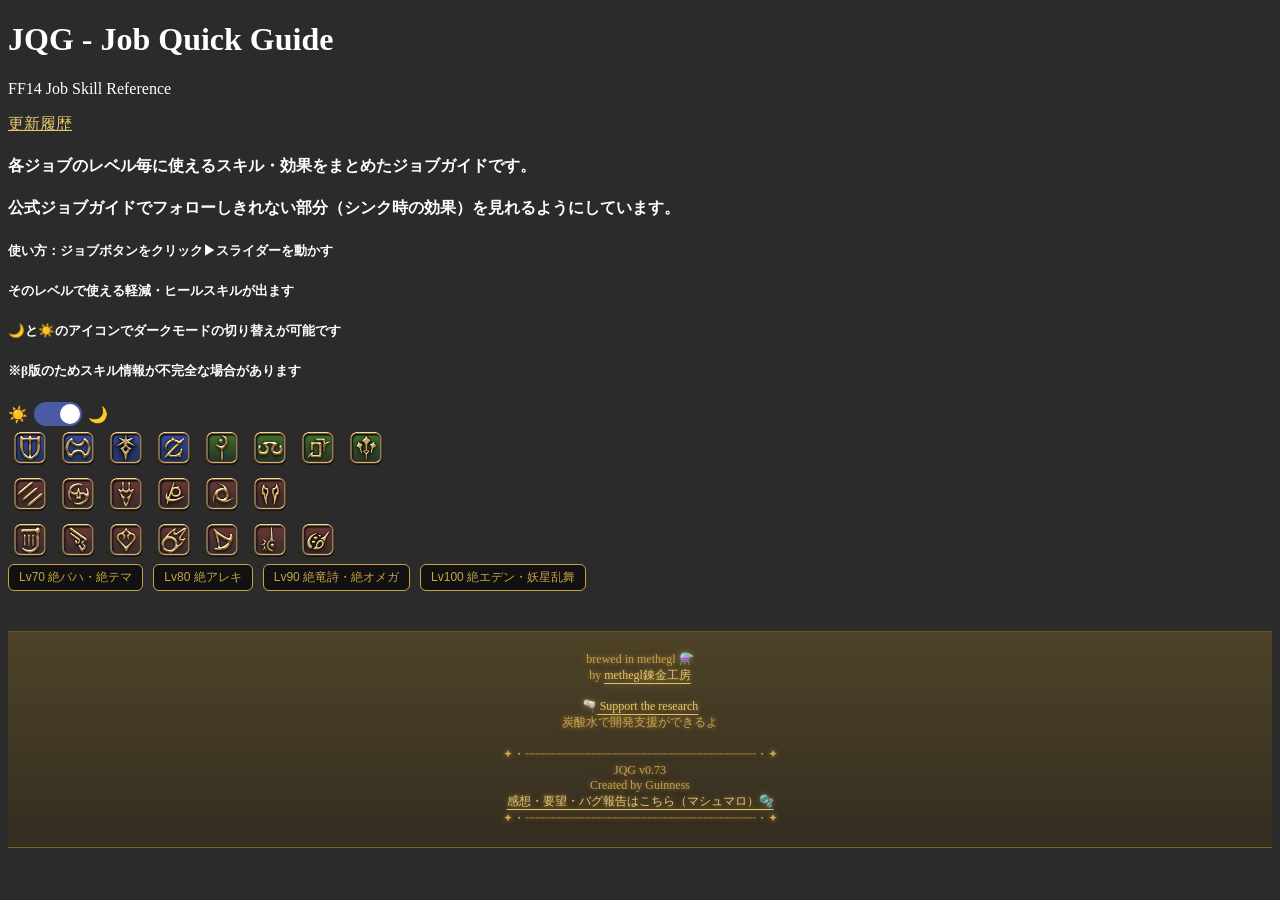
==== index.html @ ff6dce26 "ficon" ====
<!DOCTYPE html>
<html lang="ja">
    <head>
        <meta charset="utf-8">
         <title>JQG - Job Quick Guide</title>
        <link rel="stylesheet" href="style.css?v=070">
        <link rel="icon" type="image/png" href="icons/favicon.png">
    </head>
    <body class="dark">
        <h1>JQG - Job Quick Guide</h1>
        <p class="subtitle">FF14 Job Skill Reference</p>
        <a href="changelog.html">更新履歴</a>
        <h4>各ジョブのレベル毎に使えるスキル・効果をまとめたジョブガイドです。</h4>
        <h4>公式ジョブガイドでフォローしきれない部分（シンク時の効果）を見れるようにしています。</h4>

        <h5>使い方：ジョブボタンをクリック▶スライダーを動かす</h5>
        <h5>そのレベルで使える軽減・ヒールスキルが出ます</h5>
        <h5>🌙と☀️のアイコンでダークモードの切り替えが可能です</h5>
        <h5>※β版のためスキル情報が不完全な場合があります</h5>

        <div class="theme-switch">
            <span>☀️</span>
            <button id="themeToggle" type="button" aria-label="テーマ切り替え"></button>
            <span>🌙</span>
        </div>

        <!-- ジョブ選択エリア -->
        <div id="jobSelect">

            <!-- 上段　タンク＆ヒーラー -->
            <div class="role-top">
                <!-- TANK -->
                <div class="role-row th">
                    <button class="job" data-role="tank" data-job="PLD" data-name="ナイト"><img src="icons/JOBicon/Paladin.png" alt="ナイト" class="job-icon"></button>
                    <button class="job" data-role="tank" data-job="WAR" data-name="戦士"><img src="icons/JOBicon/Warrior.png" alt="戦士" class="job-icon"></button>
                    <button class="job" data-role="tank" data-job="DRK" data-name="暗黒騎士"><img src="icons/JOBicon/DarkKnight.png" alt="暗黒騎士" class="job-icon"></button>
                    <button class="job" data-role="tank" data-job="GNB" data-name="ガンブレイカー"><img src="icons/JOBicon/Gunbreaker.png" alt="ガンブレイカー" class="job-icon"></button>

                    <button class="job" data-role="healer" data-job="WHM" data-name="白魔道士"><img src="icons/JOBicon/WhiteMage.png" alt="白魔道士" class="job-icon"></button>
                    <button class="job" data-role="healer" data-job="SCH" data-name="学者"><img src="icons/JOBicon/Scholar.png" alt="学者" class="job-icon"></button>
                    <button class="job" data-role="healer" data-job="AST" data-name="占星術師"><img src="icons/JOBicon/Astrologian.png" alt="占星術師" class="job-icon"></button>
                    <button class="job" data-role="healer" data-job="SGE" data-name="賢者"><img src="icons/JOBicon/Sage.png" alt="賢者" class="job-icon"></button>
                </div>
            </div>

            <!-- DPS Melee -->
            <div class="role-row dps">
                <button class="job" data-role="dps" data-job="MNK" data-name="モンク"><img src="icons/JOBicon/Monk.png" alt="モンク" class="job-icon"></button>
                <button class="job" data-role="dps" data-job="SAM" data-name="侍"><img src="icons/JOBicon/Samurai.png" alt="侍" class="job-icon"></button>
                <button class="job" data-role="dps" data-job="DRG" data-name="竜騎士"><img src="icons/JOBicon/Dragoon.png" alt="竜騎士" class="job-icon"></button>
                <button class="job" data-role="dps" data-job="RPR" data-name="リーパー"><img src="icons/JOBicon/Reaper.png" alt="リーパー" class="job-icon"></button>
                <button class="job" data-role="dps" data-job="NIN" data-name="忍者"><img src="icons/JOBicon/Ninja.png" alt="忍者" class="job-icon"></button>
                <button class="job" data-role="dps" data-job="VPR" data-name="ヴァイパー"><img src="icons/JOBicon/Viper.png" alt="ヴァイパー" class="job-icon"></button>
            </div>

            <div class="role-under">
                <!-- DPS Ranged -->
                <div class="role-row dps">
                    <button class="job" data-role="dps" data-job="BRD" data-name="吟遊詩人"><img src="icons/JOBicon/Bard.png" alt="吟遊詩人" class="job-icon"></button>
                    <button class="job" data-role="dps" data-job="MCH" data-name="機工士"><img src="icons/JOBicon/Machinist.png" alt="機工士" class="job-icon"></button>
                    <button class="job" data-role="dps" data-job="DNC" data-name="踊り子"><img src="icons/JOBicon/Dancer.png" alt="踊り子" class="job-icon"></button>
                    
                    <button class="job" data-role="dps" data-job="BLM" data-name="黒魔道士"><img src="icons/JOBicon/BlackMage.png" alt="黒魔道士" class="job-icon"></button>
                    <button class="job" data-role="dps" data-job="SMN" data-name="召喚士"><img src="icons/JOBicon/Summoner.png" alt="召喚士" class="job-icon"></button>
                    <button class="job" data-role="dps" data-job="RDM" data-name="赤魔道士"><img src="icons/JOBicon/RedMage.png" alt="赤魔道士" class="job-icon"></button>
                    <button class="job" data-role="dps" data-job="PCT" data-name="ピクトマンサー"><img src="icons/JOBicon/Pictomancer.png" alt="ピクトマンサー" class="job-icon"></button>
                </div>
            </div>
        </div>

        <!-- 現在選択中ジョブ表示 -->
        <div class="ultimate-buttons">
            <button data-level="70">Lv70 絶バハ・絶テマ</button>
            <button data-level="80">Lv80 絶アレキ</button>
            <button data-level="90">Lv90 絶竜詩・絶オメガ</button>
            <button data-level="100">Lv100 絶エデン・妖星乱舞</button>
        </div>

        <div id="statusBar" hidden>
            <strong id="currentJob"></strong>
            Lv:
            <span id="lvValue">100</span>
            <input id="lv" type="range" min="1" max="100" value="100">

            並び替え:
            <div class="select-wrapper">
            <select id="sortSelect">
                <option value="level">習得順</option>
                <option value="recast">リキャスト順</option>
            </select>
            </div>

            <!-- カテゴリ絞り込み -->
             カテゴリ:
             <div class="select-wrapper">
             <select id="categorySelect">
                <option value="all">すべて</option>
                <option value="mitigation">軽減</option>
                <option value="heal">回復</option>
                </select>
            </div>
            バースト:
            <div class="select-wrapper">
                <select id="burstFilter">
                <option value="all">すべて</option>
                <option value="120s">120秒</option>
                <option value="60s">60秒</option>
                <option value="other">その他</option>
            </select>
            </div>
        </div>

        <!-- スキル表示エリア -->
         <div id="skillArea" hidden>
            <div id="skillList" ></div>
         </div>

        <footer class="alchemy-footer">
        brewed in methegl <span class="alchemy-icon">⚗️</span>
        <br>
        by <a href="https://methegl.github.io/MetheglAlchemyLab/" target="_blank" rel="noopener noreferrer">methegl錬金工房</a>
        <br>
        <br>
        <a href="https://ko-fi.com/methegl" target="_blank" rel="noopener noreferrer">
            <span class="kofi-icon">🫗</span> Support the research
        </a>
        <br>
        炭酸水で開発支援ができるよ<br>
        <br>
            ✦・┈┈┈┈┈┈┈┈┈┈┈┈┈┈┈┈┈┈┈┈┈┈┈┈┈┈┈┈┈┈┈┈┈・✦ <br>
            JQG v0.73<br>
            Created by Guinness <br>
            <a href="https://marshmallow-qa.com/q1kbw4309r7ayuk" target="_blank" rel="noopener noreferrer">
            感想・要望・バグ報告はこちら（マシュマロ）🫧 </a> <br>
            ✦・┈┈┈┈┈┈┈┈┈┈┈┈┈┈┈┈┈┈┈┈┈┈┈┈┈┈┈┈┈┈┈┈┈・✦

        </footer>

        <script src="app.js"></script>
    </body>

    
</html>
---- style.css ----
/* デフォルト（ライトモード） */
:root {
    --bg-main: #f3e6c9;

    --btn-bg: #fbf6ea;
    --btn-border: #d8c6a6;
    --btn-text: #4a3a2a;

    --bg-card: #e8d6b3;

    --text-main: #4a3a2a;
    --text-sub: #6a5741;

    --accent: #d28b00;

    --card-border: #cdb990;

    --tag-bg: #e2cfa7;
    --tag-border: #c8b48a;
    --tag-text: #4a3a2a;

    --icon-bg: #f7eed9;
    --icon-border: #cdb990;
    --body-text: #5a4a36; /* 本文用 */
}

/* ダークモード */
body.dark {
    --bg-main: #2b2b2b;

    --btn-bg: #3a3a3a;
    --btn-border: #505050;
    --btn-text: #ffffff;

    --bg-card: #3a3a3a;

    --text-main: #ffffff;
    --text-sub: #cfcfcf;

    --accent: #4a90e2;

    --card-border: #505050;

    --tag-bg: #2f2f2f;
    --tag-border: #505050;
    --tag-text: #dddddd;

    --icon-bg: #1f1f1f;
    --icon-border: #4a4a4a;
    --body-text: #d6d6d6; /* 本文用 */
}

/* テーマトグル */
.theme-switch{
  display:flex;
  align-items:center;
  gap:6px;
}

#themeToggle{
  position:relative;
  width:48px;
  height:24px;
  border-radius:999px;
  border:none;
  background:#cfc3a6;
  cursor:pointer;
}

#themeToggle::before{
  content:"";
  position:absolute;
  top:2px;
  left:2px;
  width:20px;
  height:20px;
  border-radius:50%;
  background:white;
  transition:transform .2s ease;
}

body.dark #themeToggle{
  background:#4a5aa3;
}

body.dark #themeToggle::before{
  transform:translateX(24px);
}



body{
    background: var(--bg-main);
    color: var(--text-main);
}

/* ジョブボタン */
.job-icon{
  width:40px;
  height:40px;
  display:block;
}

.job{
  border:none;
  padding: 2px;
  background:none;
  transition:transform 0.15s;
}

.job:hover{
  transform:scale(1.1);
}
.job:focus{
  outline:none;
}

/* 押すと光る */

.job.active-tank {
  background: #2196f3;   /* 青 */
  color: white;
  border-color: #0f416b;
}

.job.active-healer {
  background: #4caf50;   /* 緑 */
  color: white;
  border-color: #2f5f30;
}

.job.active-dps {
  background: #e98f8f;   /* 赤 */
  color: white;
  border-color: #862a2a;
}

/* レベルスライダー */
#statusBar {
    display: flex;
    align-items: center;
    gap: 8px;
    margin: 10px 0;
}

/* レベルスライダー初期状態 */
#statusBar[hidden] {
    display: none;
}

/* レベル */
#lv {
    width:150px;
}

/* 選んだジョブ */
#currentJob {
    font-size: 18px;
    font-weight: bold;
}

/* スキルリスト */
#skillList{
    display: flex;
    flex-direction: column;
    gap: 10px;
    margin-top: 12px;
}

/* カード本体 */
.skill-card{
    background: var(--bg-card);
    border: 1px solid var(--card-border);
    border-radius: 10px;
    color: var(--text-main);
    padding: 12px;
}

/* 上段レイアウト */
.skill-top{
    display: flex;
    align-items: center;
    gap: 10px;
}

.skill-top-right{
    margin-left: auto;
    font-size: 12px;
    color: var(--text-sub);
    opacity:0.9;
}

.skill-right-wrap{
    display: flex;
    gap: 12px;
    align-items: center;
    justify-content: flex-end;
    margin-left: auto;
}

.skill-duration{
    font-size: 14px;
    opacity: 0.9;
}

.time-wrap {
    display: flex;
    align-items: baseline;
    gap: 12px;
    flex-wrap: wrap;
}

.time-item {
    font-size: 14px;
    opacity: 0.85;
}


/* アイコン枠（画像後で） */
.skill-icon{
    width: 44px;
    height: 44px;
    border-radius: 8px;
    background: var(--icon-bg);
    border: 1px solid var(--icon-border);
    flex: 0 0 auto;
}

/* スキル名 */
.skill-name{
    font-size: 18px;
    font-weight: 700;
    line-height: 1.1;
}

/* タグ */
.skill-tags{
    display: flex;
    gap: 6px;
    flex-wrap: wrap;
    margin-top: 6px;
}

.tag{
    font-size: 12px;
    padding: 2px 8px;
    border-radius: 999px;
    background: var(--tag-bg);
    border: 1px solid var(--tag-border);
    color: var(--tag-text);
}

/* 本文 */
.skill-body{
    white-space: pre-line;
    margin-top: 10px;
    color: var(--body-text);
    font-size: 14px;
    line-height: 1.4;
}

.skill-req{
    white-space: pre-line;
    margin-top: 6px;
    color: var(--body-text);
    font-size: 12px;
    line-height: 1.4;
}

/* スキル注意点 */
.skill-notes {
  margin-top: 6px;
  font-size: 0.85rem;
  line-height: 1.4;
  color: #9a4d00;
}

body.dark .skill-notes {
  color: #ffb347;
}

a{
    color:#b48a2f;
}

body.dark a{
    color:#e6c86b;
}

/* フッター */
.alchemy-footer{
    text-align:center;
    font-size:12px;
    color:#b48a2f;
    margin-top:40px;
    padding:20px 0;

    background:linear-gradient(
        180deg,
        rgba(210,190,140,0.35),
        rgba(190,170,120,0.25)
    );

    border-top:1px solid rgba(180,150,90,0.2);
    border-bottom:1px solid rgba(180,150,90,0.2);
}

/* ダークモード */
body.dark .alchemy-footer{
    color: #c9a24a;
    text-shadow:
        0 0 5px rgba(201,162,74,0.5),
        0 0 10px rgba(201,162,74,0.3);

    background: linear-gradient(
        180deg,
        rgba(120,95,35,0.45),
        rgba(70,50,15,0.35)
    );

    border-top: 1px solid rgba(255,215,0,0.25);
    border-bottom: 1px solid rgba(255,215,0,0.25);
}

.alchemy-footer span{
    display:inline-block;
    transition: transform 0.2s;
}

.alchemy-footer:hover{
    text-shadow:
        0 0 6px rgba(201,162,74,0.3),
        0 0 12px rgba(201,162,74,0.15);
}

body.dark .alchemy-footer:hover{
    text-shadow:
        0 0 10px rgba(201,162,74,0.9),
        0 0 20px rgba(201,162,74,0.6);
}

.alchemy-footer span:hover{
    transform: scale(1.2);
}

.alchemy-icon{
    display:inline-block;
    animation: alchemyBubble 3s ease-in-out infinite;
}

@keyframes alchemyBubble{
    0% { transform: translateY(0px); }
    50% { transform: translateY(-3px); }
    100% { transform: translateY(0px); }
}

.kofi-icon{
    display:inline-block;
    transition: transform 0.3s ease;
}

.kofi-icon:hover{
    transform: rotate(-35deg) translateY(-3px) scale(1.1);
}

.alchemy-footer a{
  color: #c9a24a;
  text-decoration: underline;
  text-underline-offset: 4px;
}

.alchemy-footer a:hover{
  text-shadow: 0 0 8px rgba(255,215,120,0.8);
}

/* フィードバック系
.feedback{
    text-align: center;
    font-size: 12px;
    color:#c9a24a;
    margin-top: 40px;
    padding: 20px 0;
    opacity:0.8;
}

.feedback a{
    text-align: center;
    font-size: 12px;
    color:#c9a24a;
    margin-top: 40px;
    padding: 20px 0;
    opacity:0.8;
    text-decoration:underline;
}

.feedback a:hover{
  opacity:0.7;
}

.feedback{
    margin-top:40px;
    padding:20px 0;

    background: rgba(120, 95, 35, 0.35);

    border-top:1px solid rgba(255,215,0,0.4);
    border-bottom:1px solid rgba(255,215,0,0.4);

    text-align:center;
}
*/

select {
    background: #e8d8b5;          /* 紙っぽい色 */
    color: #5a3e1b;               /* 濃い茶（文字） */
    border: 1px solid #b88a3b;    /* 真鍮枠 */

    padding: 6px 28px 6px 10px;
    border-radius: 8px;
    font-size: 14px;

    appearance: none;
    -webkit-appearance: none;
    -moz-appearance: none;

    cursor: pointer;

    box-shadow:
        0 1px 2px rgba(0,0,0,0.15),
        inset 0 1px 2px rgba(255,255,255,0.2);
}

.select-wrapper {
    position: relative;
    display: inline-block;
}

.select-wrapper::after {
    content: "▼";
    position: absolute;
    right: 10px;
    top: 50%;
    transform: translateY(-50%);
    color: #b88a3b; /* 真鍮 */
    pointer-events: none;
    font-size: 10px;
}

select:hover {
    background: #f2e6c9; /* 少し明るく */
    box-shadow:
        0 0 5px rgba(184,138,59,0.5),
        inset 0 0 5px rgba(184,138,59,0.25);
}

select:focus {
    outline: none;
    box-shadow:
        0 0 6px rgba(184,138,59,0.7),
        inset 0 0 6px rgba(184,138,59,0.3);
}

/* ダーク用 */
body.dark select {
    background: #111;
    color: #c9a24a;
    border: 1px solid #c9a24a;

    box-shadow:
        0 0 5px rgba(201,162,74,0.3),
        inset 0 0 5px rgba(201,162,74,0.2);
}

body.dark .select-wrapper::after {
    color: #c9a24a;
}

body.dark select:hover {
    box-shadow:
        0 0 8px rgba(201,162,74,0.6),
        inset 0 0 8px rgba(201,162,74,0.3);
}

.ultimate-buttons {
    margin-bottom: 10px;
}

.ultimate-buttons button {
    background: #e8d8b5;
    color: #5a3e1b;
    border: 1px solid #b88a3b;
    border-radius: 6px;
    padding: 4px 10px;
    margin-right: 6px;
    font-size: 12px;
    cursor: pointer;
}

.ultimate-buttons button:hover {
    background: #f2e6c9;
}

.ultimate-buttons button.active {
    background: #b88a3b;
    color: #fff;
}

/* ダーク */
body.dark .ultimate-buttons button {
    background: #111;
    color: #c9a24a;
    border: 1px solid #c9a24a;
}

body.dark .ultimate-buttons button:hover {
    box-shadow: 0 0 6px rgba(201,162,74,0.6);
}
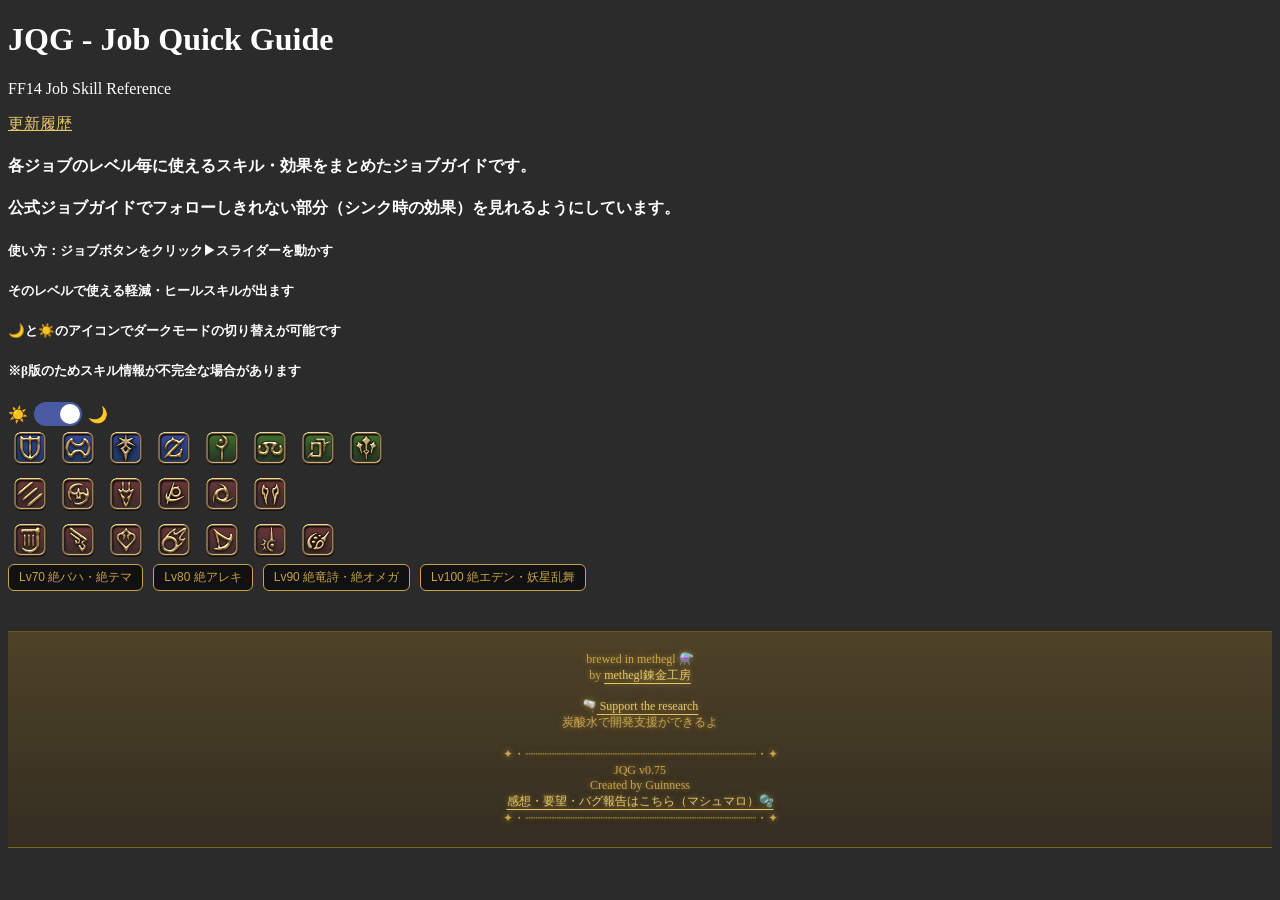
==== commit af3b8c84: "roleaction" ====
--- a/index.html
+++ b/index.html
@@ -3,7 +3,7 @@
     <head>
         <meta charset="utf-8">
          <title>JQG - Job Quick Guide</title>
-        <link rel="stylesheet" href="style.css?v=070">
+        <link rel="stylesheet" href="style.css?v=075">
         <link rel="icon" type="image/png" href="icons/favicon.png">
     </head>
     <body class="dark">
@@ -128,7 +128,7 @@
         炭酸水で開発支援ができるよ<br>
         <br>
             ✦・┈┈┈┈┈┈┈┈┈┈┈┈┈┈┈┈┈┈┈┈┈┈┈┈┈┈┈┈┈┈┈┈┈・✦ <br>
-            JQG v0.73<br>
+            JQG v0.75<br>
             Created by Guinness <br>
             <a href="https://marshmallow-qa.com/q1kbw4309r7ayuk" target="_blank" rel="noopener noreferrer">
             感想・要望・バグ報告はこちら（マシュマロ）🫧 </a> <br>
--- a/style.css
+++ b/style.css
@@ -514,4 +514,41 @@
 
 body.dark .ultimate-buttons button:hover {
     box-shadow: 0 0 6px rgba(201,162,74,0.6);
+}
+
+.skill-card.role-action-card {
+    border-left: 4px solid #4f7cff;
+    background: linear-gradient(
+        135deg,
+        rgba(79, 124, 255, 0.13),
+        rgba(255, 255, 255, 0.04)
+    );
+}
+
+.role-badge {
+    display: inline-block;
+    font-size: 0.7rem;
+    font-weight: 700;
+    letter-spacing: 0.08em;
+    padding: 2px 7px;
+    border-radius: 999px;
+    background: rgba(79, 124, 255, 0.18);
+    border: 1px solid rgba(79, 124, 255, 0.65);
+    color: #315fd6;
+    margin-bottom: 4px;
+}
+
+body.dark .skill-card.role-action-card {
+    border-left: 4px solid #7aa7ff;
+    background: linear-gradient(
+        135deg,
+        rgba(122, 167, 255, 0.10),
+        rgba(255, 255, 255, 0.03)
+    );
+}
+
+body.dark .role-badge {
+    background: rgba(122, 167, 255, 0.18);
+    border: 1px solid rgba(122, 167, 255, 0.5);
+    color: #9dbdff;
 }
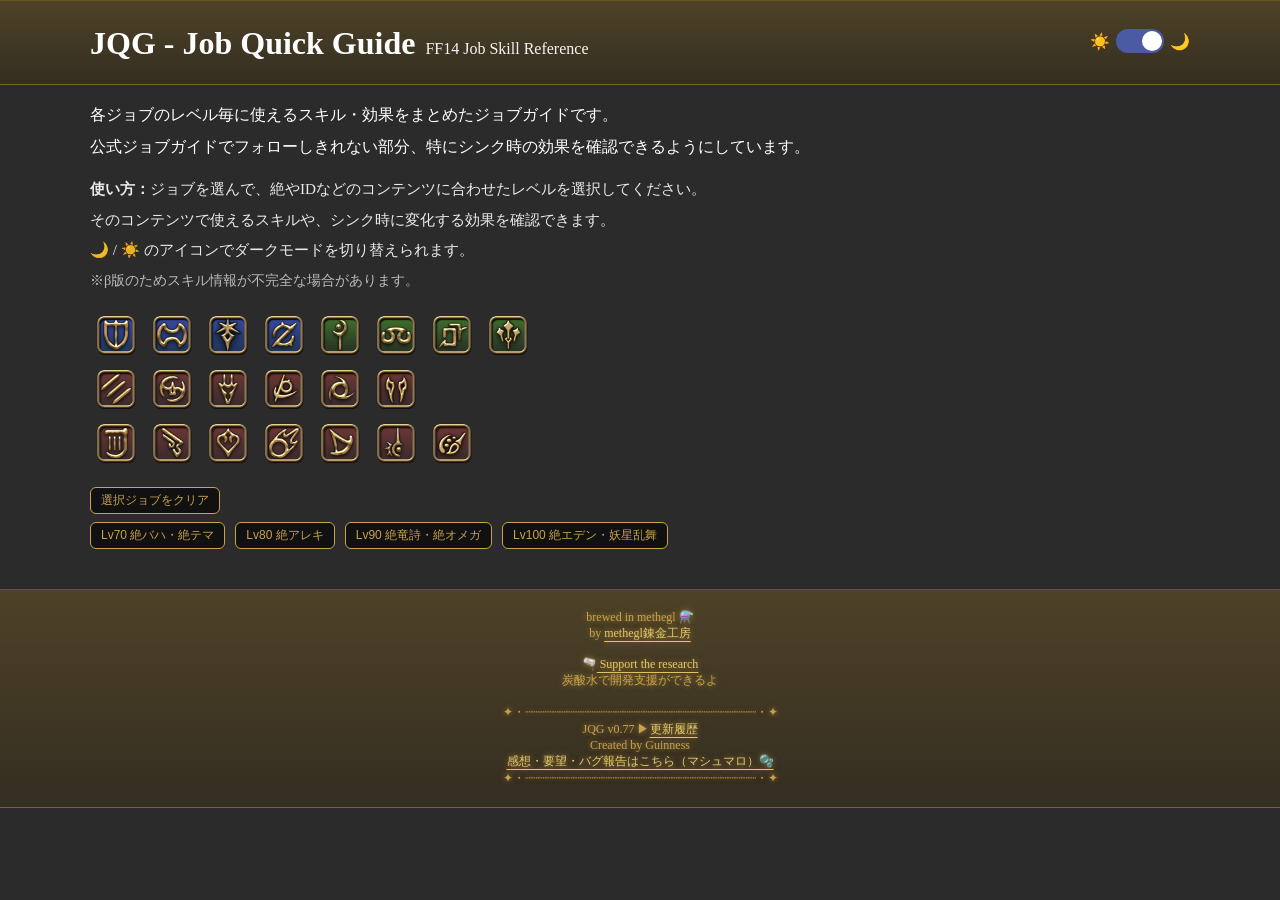
==== commit 786fd090: "ｖ0.77" ====
--- a/index.html
+++ b/index.html
@@ -3,25 +3,39 @@
     <head>
         <meta charset="utf-8">
          <title>JQG - Job Quick Guide</title>
-        <link rel="stylesheet" href="style.css?v=075">
+        <link rel="stylesheet" href="style.css?v=077">
         <link rel="icon" type="image/png" href="icons/favicon.png">
     </head>
     <body class="dark">
-        <h1>JQG - Job Quick Guide</h1>
-        <p class="subtitle">FF14 Job Skill Reference</p>
-        <a href="changelog.html">更新履歴</a>
-        <h4>各ジョブのレベル毎に使えるスキル・効果をまとめたジョブガイドです。</h4>
-        <h4>公式ジョブガイドでフォローしきれない部分（シンク時の効果）を見れるようにしています。</h4>
+        <header class="site-header">
+            <div class="header-inner">
+                <div class="site-title-area">
+                    <h1 class="site-title">
+                        JQG - Job Quick Guide
+                        <span class="title-subtitle">FF14 Job Skill Reference</span>
+                    </h1>
+                </div>
 
-        <h5>使い方：ジョブボタンをクリック▶スライダーを動かす</h5>
-        <h5>そのレベルで使える軽減・ヒールスキルが出ます</h5>
-        <h5>🌙と☀️のアイコンでダークモードの切り替えが可能です</h5>
-        <h5>※β版のためスキル情報が不完全な場合があります</h5>
+                <div class="theme-switch">
+                    <span>☀️</span>
+                    <button id="themeToggle" type="button" aria-label="テーマ切り替え"></button>
+                    <span>🌙</span>
+                </div>
+            </div>
+        </header>
 
-        <div class="theme-switch">
-            <span>☀️</span>
-            <button id="themeToggle" type="button" aria-label="テーマ切り替え"></button>
-            <span>🌙</span>
+    <main class="page-container">
+
+        <div class="intro-text">
+            <p>各ジョブのレベル毎に使えるスキル・効果をまとめたジョブガイドです。</p>
+            <p>公式ジョブガイドでフォローしきれない部分、特にシンク時の効果を確認できるようにしています。</p>
+        </div>
+
+        <div class="usage-note">
+            <p><strong>使い方：</strong>ジョブを選んで、絶やIDなどのコンテンツに合わせたレベルを選択してください。</p>
+            <p>そのコンテンツで使えるスキルや、シンク時に変化する効果を確認できます。</p>
+            <p>🌙 / ☀️ のアイコンでダークモードを切り替えられます。</p>
+            <p class="beta-note">※β版のためスキル情報が不完全な場合があります。</p>
         </div>
 
         <!-- ジョブ選択エリア -->
@@ -68,6 +82,10 @@
             </div>
         </div>
 
+        <div class="job-toolbar">
+            <button id="clearJobButton" type="button">選択ジョブをクリア</button>
+        </div>
+
         <!-- 現在選択中ジョブ表示 -->
         <div class="ultimate-buttons">
             <button data-level="70">Lv70 絶バハ・絶テマ</button>
@@ -78,10 +96,37 @@
 
         <div id="statusBar" hidden>
             <strong id="currentJob"></strong>
-            Lv:
-            <span id="lvValue">100</span>
-            <input id="lv" type="range" min="1" max="100" value="100">
 
+            <span class="level-display">
+                シンクLv:
+                <span id="lvValue">100</span>
+            </span>
+
+        <input id="lv" type="hidden" min="1" max="100" value="100">
+
+        <div class="select-wrapper">
+            <select id="expansionSelect">
+                <option value="leveling_arr">新生レベリングID</option>
+                <option value="leveling_hw">蒼天レベリングID</option>
+                <option value="leveling_sb">紅蓮レベリングID</option>
+                <option value="leveling_shb">漆黒レベリングID</option>
+                <option value="leveling_ew">暁月レベリングID</option>
+                <option value="leveling_dt">黄金レベリングID</option>
+
+                <option value="high_50">Lv50ID</option>
+                <option value="high_60">Lv60ID</option>
+                <option value="high_70">Lv70ID</option>
+                <option value="high_80">Lv80ID</option>
+                <option value="high_90">Lv90ID</option>
+                <option value="high_100">Lv100ID</option>
+            </select>
+        </div>
+
+        <div class="select-wrapper">
+            <select id="dungeonSelect"></select>
+        </div>
+
+        <div class="filter-row">
             並び替え:
             <div class="select-wrapper">
             <select id="sortSelect">
@@ -109,11 +154,14 @@
             </select>
             </div>
         </div>
+        </div>
 
         <!-- スキル表示エリア -->
          <div id="skillArea" hidden>
             <div id="skillList" ></div>
          </div>
+
+    </main>
 
         <footer class="alchemy-footer">
         brewed in methegl <span class="alchemy-icon">⚗️</span>
@@ -128,9 +176,9 @@
         炭酸水で開発支援ができるよ<br>
         <br>
             ✦・┈┈┈┈┈┈┈┈┈┈┈┈┈┈┈┈┈┈┈┈┈┈┈┈┈┈┈┈┈┈┈┈┈・✦ <br>
-            JQG v0.75<br>
+            JQG v0.77 ▶<a class="changelog-link" href="changelog.html">更新履歴</a><br>
             Created by Guinness <br>
-            <a href="https://marshmallow-qa.com/q1kbw4309r7ayuk" target="_blank" rel="noopener noreferrer">
+            <a href="https://marshmallow-qa.com/okdif1k3k9124ee?t=fE1eFA&utm_medium=url_text&utm_source=promotion" target="_blank" rel="noopener noreferrer">
             感想・要望・バグ報告はこちら（マシュマロ）🫧 </a> <br>
             ✦・┈┈┈┈┈┈┈┈┈┈┈┈┈┈┈┈┈┈┈┈┈┈┈┈┈┈┈┈┈┈┈┈┈・✦
 
--- a/style.css
+++ b/style.css
@@ -87,17 +87,121 @@
   transform:translateX(24px);
 }
 
-
+/* ヘッダー：フッターと同じ全幅帯 */
+.site-header {
+    width: 100%;
+    margin: 0;
+    padding: 0;
+
+    background: linear-gradient(
+        180deg,
+        rgba(210,190,140,0.35),
+        rgba(190,170,120,0.25)
+    );
+
+    border-top: 1px solid rgba(180,150,90,0.2);
+    border-bottom: 1px solid rgba(180,150,90,0.2);
+}
+
+/* ヘッダーの中身 */
+.header-inner {
+    max-width: 1100px;
+    margin: 0 auto;
+    padding: 24px 24px 22px;
+    position: relative;
+}
+
+.page-container {
+    max-width: 1100px;
+    margin: 0 auto;
+    padding-left: 24px;
+    padding-right: 24px;
+}
+
+/* タイトル周り */
+.site-title {
+    display: flex;
+    align-items: baseline;
+    gap: 10px;
+    margin: 0;
+    flex-wrap: wrap;
+
+
+    padding-right: 120px; /* 右上トグルの逃げ場 */
+}
+
+.title-subtitle {
+    font-size: 1rem;      /* ← pの時くらい */
+    font-weight: 500;
+    opacity: 0.95;
+    white-space: nowrap;
+}
+
+.site-title-area h1 {
+    margin: 0;
+}
+
+.site-title-area .subtitle {
+    margin: 0;
+}
+
+/* トグルを右上に固定 */
+.site-header .theme-switch {
+    position: absolute;
+    top: 28px;
+    right: 24px;
+
+    display: flex;
+    align-items: center;
+    gap: 6px;
+}
+
+/* ダーク用 */
+body.dark .site-header {
+    background: linear-gradient(
+        180deg,
+        rgba(120,95,35,0.45),
+        rgba(70,50,15,0.35)
+    );
+
+    border-top: 1px solid rgba(255,215,0,0.25);
+    border-bottom: 1px solid rgba(255,215,0,0.25);
+}
+
+@media (max-width: 600px) {
+    .header-inner {
+        padding: 18px 12px 18px;
+    }
+
+    .site-title {
+        font-size: 1.5rem;
+        padding-right: 90px;
+        gap: 6px;
+    }
+
+    .title-subtitle {
+        font-size: 0.85rem;
+    }
+
+    .site-header .theme-switch {
+        top: 22px;
+        right: 12px;
+        transform: scale(0.95);
+    }
+}
+
+/* ボディ */
 
 body{
+    margin: 0;
     background: var(--bg-main);
     color: var(--text-main);
 }
 
 /* ジョブボタン */
 .job-icon{
-  width:40px;
-  height:40px;
+  width: 48px;
+  height:48px;
   display:block;
 }
 
@@ -135,15 +239,62 @@
   border-color: #862a2a;
 }
 
-/* レベルスライダー */
+/* クリアボタン */
+.job-toolbar {
+    margin: 16px 0 8px;
+}
+
+#clearJobButton {
+    background: #e8d8b5;
+    color: #5a3e1b;
+    border: 1px solid #b88a3b;
+    border-radius: 6px;
+    padding: 4px 10px;
+    font-size: 12px;
+    cursor: pointer;
+}
+
+#clearJobButton:hover {
+    background: #f2e6c9;
+}
+
+body.dark #clearJobButton {
+    background: #111;
+    color: #c9a24a;
+    border: 1px solid #c9a24a;
+}
+
+body.dark #clearJobButton:hover {
+    box-shadow: 0 0 6px rgba(201,162,74,0.6);
+}
+
+/* レベル関連 */
+.level-display {
+    font-weight: bold;
+    margin-right: 8px;
+    white-space: nowrap;
+}
+
 #statusBar {
     display: flex;
     align-items: center;
+    flex-wrap: wrap;
     gap: 8px;
     margin: 10px 0;
 }
 
-/* レベルスライダー初期状態 */
+.filter-row {
+    flex-basis: 100%;
+    display: flex;
+    align-items: center;
+    flex-wrap: wrap;
+    gap: 8px;
+    margin-top: 6px;
+    font-size: 0.95rem;
+    opacity: 0.95;
+}
+
+
 #statusBar[hidden] {
     display: none;
 }
@@ -481,8 +632,26 @@
         inset 0 0 8px rgba(201,162,74,0.3);
 }
 
+/* 絶ボタン */
 .ultimate-buttons {
     margin-bottom: 10px;
+}
+
+/*　押すと光る　*/
+.ultimate-buttons button.active {
+    background: #b88a3b;
+    color: #fff;
+    box-shadow:
+        0 0 6px rgba(184,138,59,0.6),
+        inset 0 0 4px rgba(255,255,255,0.25);
+}
+
+body.dark .ultimate-buttons button.active {
+    background: #c9a24a;
+    color: #111;
+    box-shadow:
+        0 0 8px rgba(201,162,74,0.8),
+        inset 0 0 6px rgba(255,255,255,0.25);
 }
 
 .ultimate-buttons button {
@@ -516,6 +685,42 @@
     box-shadow: 0 0 6px rgba(201,162,74,0.6);
 }
 
+/* ID選択中の光 */
+/* ID選択中：ライト */
+.select-wrapper.active-id select {
+    background: #f2e6c9;
+    color: #5a3e1b;
+    border: 2px solid #d28b00;
+
+    box-shadow:
+        0 0 8px rgba(210, 139, 0, 0.65),
+        inset 0 0 6px rgba(210, 139, 0, 0.18);
+}
+
+/* ID選択中：ライトの▼ */
+.select-wrapper.active-id::after {
+    color: #8a5a00;
+    font-weight: bold;
+}
+
+/* ID選択中：ダーク */
+body.dark .select-wrapper.active-id select {
+    background: #111;
+    color: #ffd56a;
+    border: 2px solid #c9a24a;
+
+    box-shadow:
+        0 0 10px rgba(201, 162, 74, 0.85),
+        inset 0 0 8px rgba(201, 162, 74, 0.25);
+}
+
+/* ID選択中：ダークの▼ */
+body.dark .select-wrapper.active-id::after {
+    color: #ffd56a;
+    font-weight: bold;
+}
+
+/* カードタイプ */
 .skill-card.role-action-card {
     border-left: 4px solid #4f7cff;
     background: linear-gradient(
@@ -525,6 +730,7 @@
     );
 }
 
+/* バッジ */
 .role-badge {
     display: inline-block;
     font-size: 0.7rem;
@@ -538,6 +744,50 @@
     margin-bottom: 4px;
 }
 
+.skill-card.type-player {
+    border-left: 4px solid rgba(190, 160, 95, 0.65);
+}
+
+.skill-card.type-role {
+    border-left: 4px solid #4f7cff;
+    background: linear-gradient(
+        135deg,
+        rgba(79, 124, 255, 0.13),
+        rgba(255, 255, 255, 0.04)
+    );
+}
+
+.skill-card.type-pet {
+    border-left: 4px solid #8b6cff;
+    background: linear-gradient(
+        135deg,
+        rgba(139, 108, 255, 0.12),
+        rgba(255, 255, 255, 0.04)
+    );
+}
+
+.type-badge {
+    display: inline-block;
+    font-size: 0.7rem;
+    font-weight: 700;
+    letter-spacing: 0.08em;
+    padding: 2px 7px;
+    border-radius: 999px;
+    margin-bottom: 4px;
+}
+
+.type-badge-role {
+    background: rgba(79, 124, 255, 0.18);
+    border: 1px solid rgba(79, 124, 255, 0.65);
+    color: #315fd6;
+}
+
+.type-badge-pet {
+    background: rgba(139, 108, 255, 0.18);
+    border: 1px solid rgba(139, 108, 255, 0.65);
+    color: #5b3bd6;
+}
+
 body.dark .skill-card.role-action-card {
     border-left: 4px solid #7aa7ff;
     background: linear-gradient(
@@ -551,4 +801,95 @@
     background: rgba(122, 167, 255, 0.18);
     border: 1px solid rgba(122, 167, 255, 0.5);
     color: #9dbdff;
+}
+
+body.dark .skill-card.type-player {
+    border-left: 4px solid rgba(220, 190, 120, 0.75);
+}
+
+body.dark .skill-card.type-role {
+    border-left: 4px solid #7aa7ff;
+    background: linear-gradient(
+        135deg,
+        rgba(122, 167, 255, 0.10),
+        rgba(255, 255, 255, 0.03)
+    );
+}
+
+body.dark .skill-card.type-pet {
+    border-left: 4px solid #aa8cff;
+    background: linear-gradient(
+        135deg,
+        rgba(170, 140, 255, 0.10),
+        rgba(255, 255, 255, 0.03)
+    );
+}
+
+body.dark .type-badge-role {
+    background: rgba(122, 167, 255, 0.18);
+    border: 1px solid rgba(122, 167, 255, 0.5);
+    color: #9dbdff;
+}
+
+body.dark .type-badge-pet {
+    background: rgba(170, 140, 255, 0.18);
+    border: 1px solid rgba(170, 140, 255, 0.5);
+    color: #c8b6ff;
+}
+
+/* ジョブクエ系 */
+.skill-badge-row {
+    display: flex;
+    align-items: center;
+    gap: 6px;
+    flex-wrap: wrap;
+    margin-bottom: 4px;
+}
+
+.learn-badge {
+    display: inline-block;
+    font-size: 0.7rem;
+    font-weight: 700;
+    letter-spacing: 0.06em;
+    padding: 2px 7px;
+    border-radius: 999px;
+}
+
+.learn-badge-jobquest {
+    background: rgba(210, 139, 0, 0.14);
+    border: 1px solid rgba(210, 139, 0, 0.45);
+    color: #8a5a00;
+}
+
+body.dark .learn-badge-jobquest {
+    background: rgba(201, 162, 74, 0.14);
+    border: 1px solid rgba(201, 162, 74, 0.5);
+    color: #ffd56a;
+}
+
+/* かり  */
+.intro-text,
+.usage-note {
+    margin: 1rem 0;
+    max-width: none;
+    line-height: 1.7;
+}
+
+.intro-text p,
+.usage-note p {
+    margin: 0.3rem 0;
+}
+
+.usage-note {
+    font-size: 0.95rem;
+    opacity: 0.9;
+}
+
+.beta-note {
+    font-size: 0.9rem;
+    opacity: 0.75;
+}
+
+.select-wrapper[hidden] {
+    display: none !important;
 }
